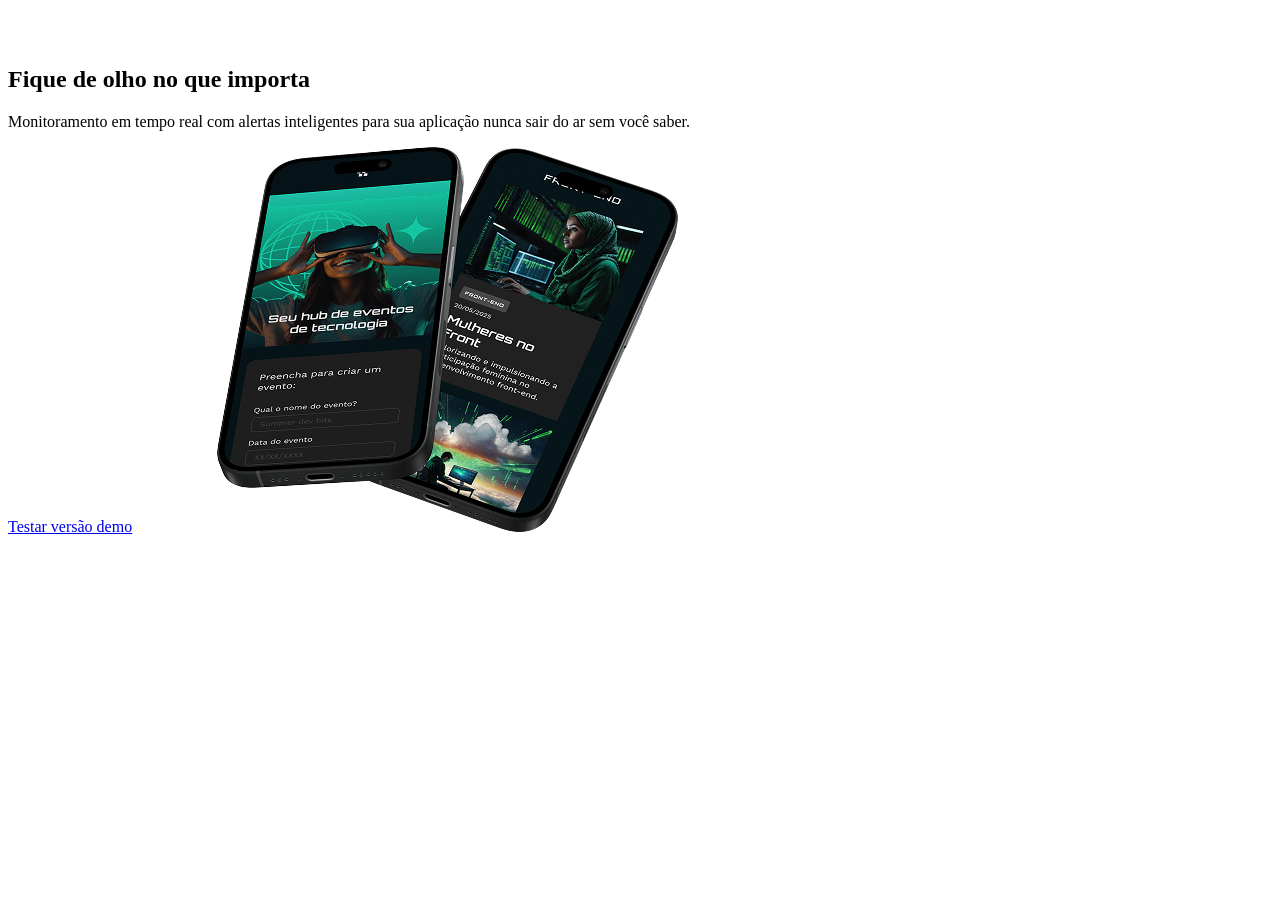
==== projeto01/index.html @ 4f538f10 "Html do projeto 01" ====
<!DOCTYPE html>
<html lang="en">
<head>
    <meta charset="UTF-8">
    <meta name="viewport" content="width=device-width, initial-scale=1.0">
    <link rel="shortcut icon" href="favicon1.svg" type="image/x-icon">
    <title>Tecboard</title>
</head>
<body>
    <header>
        <img src="imagens/Logo-tecboard-fundoescuro.png" alt="">
    </header>
    <main>
        <section>
            <h1>Fique de olho no que importa</h1>
            <p>Monitoramento em tempo real com alertas inteligentes para sua aplicação nunca sair do ar sem você saber.</p>
            <a href="#">Testar versão demo</a>
            <img src="imagens/Foto-celular-fundoescuro.png" alt="Imagens de dois celulares">
        </section>
    </main>
</body>
</html>
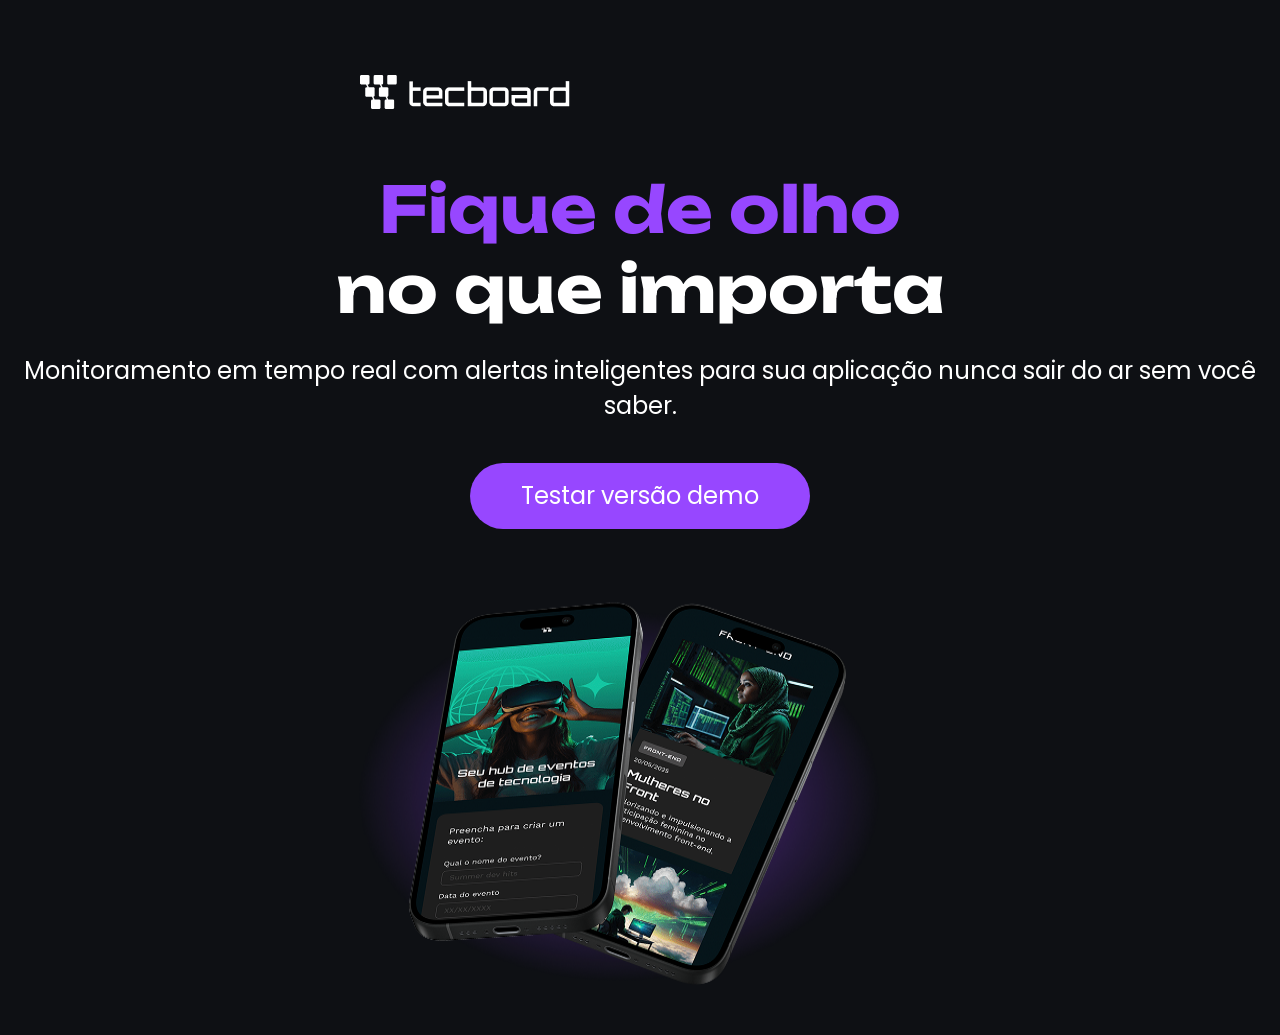
==== commit 03270754: "Criei landing page adaptável" ====
--- a/projeto01/index.html
+++ b/projeto01/index.html
@@ -5,6 +5,7 @@
     <meta name="viewport" content="width=device-width, initial-scale=1.0">
     <link rel="shortcut icon" href="favicon1.svg" type="image/x-icon">
     <title>Tecboard</title>
+    <link rel="stylesheet" href="css/style.css">
 </head>
 <body>
     <header>
@@ -12,7 +13,9 @@
     </header>
     <main>
         <section>
-            <h1>Fique de olho no que importa</h1>
+            <h1>
+                <span >Fique de olho</span>
+                <br> no que importa</h1>
             <p>Monitoramento em tempo real com alertas inteligentes para sua aplicação nunca sair do ar sem você saber.</p>
             <a href="#">Testar versão demo</a>
             <img src="imagens/Foto-celular-fundoescuro.png" alt="Imagens de dois celulares">
--- a/projeto01/css/style.css
+++ b/projeto01/css/style.css
@@ -0,0 +1,129 @@
+@font-face {
+    font-family: "unbounded";
+    src: url(../fonts/Unbounded-Bold.ttf);
+    format("truetype");
+    font-weight: 700;
+    font-style: normal;
+    font-display: swap;
+
+}
+
+@font-face {
+    font-family: "poppins";
+    src: url(../fonts/Poppins-Regular.ttf);
+    format("truetype");
+    font-weight: 400;
+    font-style: normal;
+    font-display: swap;
+
+}
+
+
+*{
+    margin: 0;
+    padding: 0;
+}
+
+body{
+    background: #0E1014;
+    color: white;
+}
+
+header img{
+    display: block;
+    margin: 75px 0 0 360px;
+}
+
+h1 span{
+    color: #9747FF;
+}
+
+a{
+    color: #fff;
+    font-family: "poppins", "sans-serif";
+    font-size: 24px;
+    text-decoration: none;
+    background: #9747FF;
+    display: block;
+    width: 340px;
+    height: 66px;
+    text-align: center;
+    border-radius: 36px;
+    line-height: 66px;
+    margin: 40px auto;
+
+}
+
+a:hover{
+    background: #8233E8;
+}
+
+h1{
+    font-size: 64px;
+    font-family: "unbounded", "sans-serif";
+    font-weight: bold;
+    text-align: center;
+    margin-top: 60px;
+}
+
+p{
+    font-family: "poppins" , "sans-serif";
+    font-size: 24px;
+    text-align: center;
+    margin: 24px auto;
+    width: 792;
+   
+}
+
+section img{
+    display: block;
+    margin: auto;
+    width: 792px;
+    height: 466px;
+}
+
+@media (max-width: 768px){
+
+
+    main{
+        width: 103vw;
+    }
+    header img{
+        margin: 65px 0 0 60px;
+    }
+
+    p{
+        width: 648px;
+    }
+}
+
+@media (max-width: 376px){
+
+    
+
+    header img{
+        margin: 32px 0 0 16px;
+
+
+    }
+
+    h1{
+        font-size: 40px;
+        
+    }
+
+    p{
+        font-size: 20px;
+        width: 340px;
+    }
+
+    section img{
+        height: 230px;
+        width: 340px;
+    }
+
+    section a {
+        font-size: 20px;
+        width: 251px;
+    }
+}
